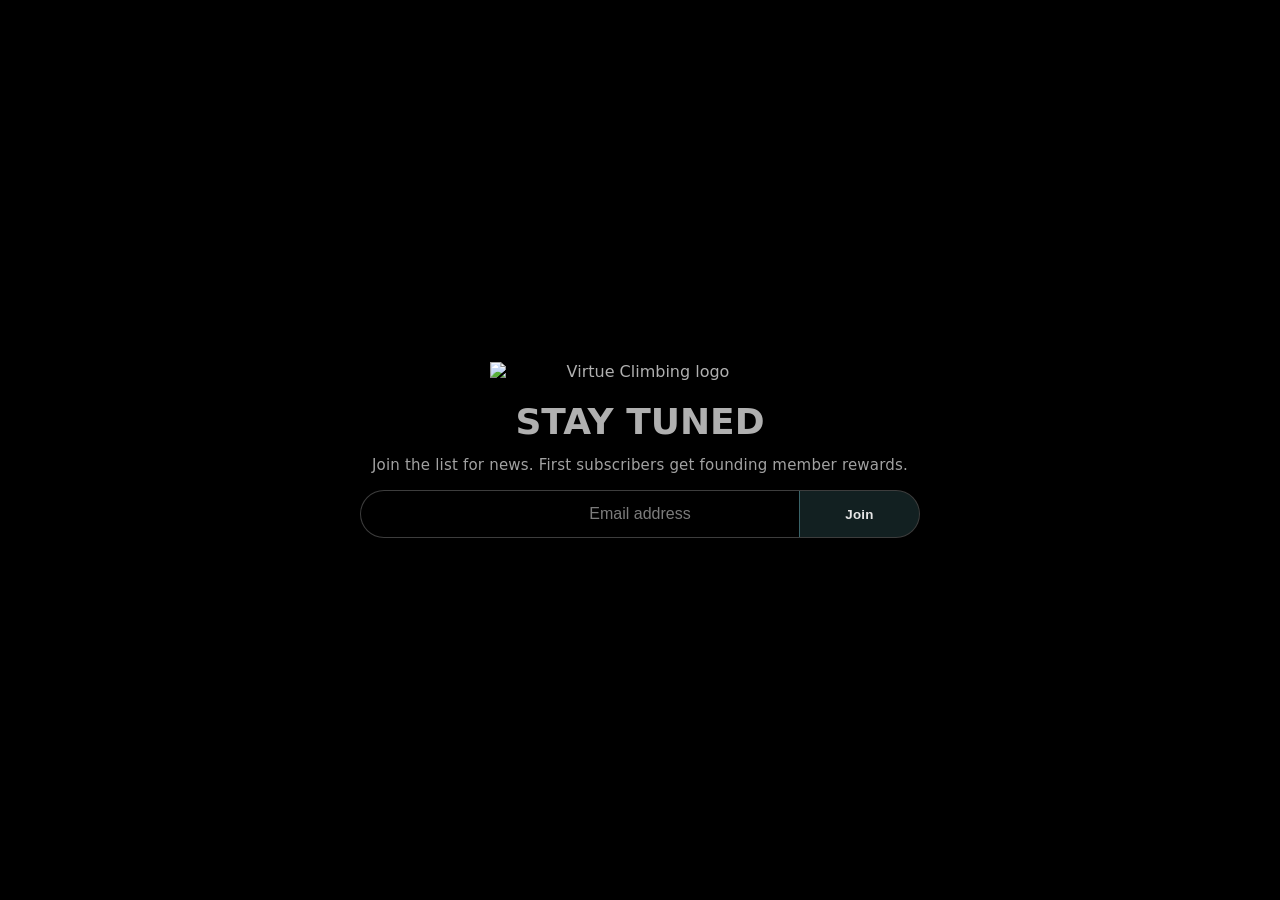
==== index.html @ 7b1ff939 "Add files via upload" ====
<!DOCTYPE html>
<html lang="en">
  <head>
    <meta charset="UTF-8" />
    <meta name="viewport" content="width=device-width, initial-scale=1.0, viewport-fit=cover" />
    <title>Virtue Climbing — Stay Tuned</title>
    <meta name="description" content="Virtue Climbing — coming soon. Join the list for news. First subscribers get founding member rewards." />
    <link rel="stylesheet" href="style.css" />
  </head>
  <body>
    <div id="canvas-container"></div>
    <div class="logo-container">
      <img src="img/logo.png" alt="Virtue Climbing logo" id="logo" />
      <h1>stay tuned</h1>
      <p class="signup-text">Join the list for news. First subscribers get founding member rewards.</p>
      <form class="subscribe-form" action="https://formsubmit.co/zakk.jensen@gmail.com" method="POST" autocomplete="on">
        <input type="hidden" name="_next" value="https://www.virtueclimbing.com/thanks.html" />
        <input type="hidden" name="_subject" value="Virtue Climbing — New subscriber" />
        <input class="honeypot" type="text" name="_honey" tabindex="-1" autocomplete="off" aria-hidden="true" />
        <input type="hidden" name="_template" value="table" />
        <label class="sr-only" for="email">Email address</label>
        <input id="email" name="email" type="email" inputmode="email" autocomplete="email" placeholder="Email address" required />
        <button type="submit">Join</button>
      </form>
    </div>
    <script src="script.js"></script>
  </body>
</html>
---- style.css ----
*{margin:0;padding:0;box-sizing:border-box;user-select:none;-webkit-user-select:none;-moz-user-select:none}
.logo-container img,.logo-container h1{pointer-events:none;will-change:opacity,text-shadow,filter}
img{-webkit-user-drag:none}
::selection{background:transparent}
html,body{width:100%;height:100%;background:#000;font-family:system-ui,-apple-system,"Segoe UI",Roboto,Arial,sans-serif;-webkit-font-smoothing:antialiased;-moz-osx-font-smoothing:grayscale;-webkit-tap-highlight-color:transparent;touch-action:manipulation;overscroll-behavior:none}
body{height:auto;min-height:100vh;min-height:100dvh;min-height:calc(var(--vh,1vh)*100);display:flex;justify-content:center;align-items:center;padding:28px calc(16px + env(safe-area-inset-right)) calc(28px + env(safe-area-inset-bottom)) calc(16px + env(safe-area-inset-left));overflow-x:hidden;overflow-y:auto;-webkit-overflow-scrolling:touch;overscroll-behavior-y:none}
input,button,select,textarea{user-select:text;-webkit-user-select:text;-moz-user-select:text;pointer-events:auto}
.logo-container{position:relative;z-index:2;text-align:center;color:#B0B0B0;pointer-events:none;width:100%;max-width:760px;padding:clamp(16px,4vw,20px);display:flex;flex-direction:column;align-items:center}
#logo{width:300px;margin-bottom:20px;transform:translate3d(0,0,0);-webkit-transform:translate3d(0,0,0);backface-visibility:hidden;-webkit-backface-visibility:hidden}
h1{font-size:36px;font-weight:700;text-transform:uppercase;color:#B0B0B0}
.signup-text{margin-top:14px;font-size:15px;letter-spacing:.2px;opacity:.92;max-width:min(560px,92vw);margin-left:auto;margin-right:auto;text-wrap:balance}
.subscribe-form{--btn-w:clamp(84px,26vw,120px);--pad:clamp(10px,2.4vw,18px);--vpad:clamp(12px,3vw,14px);margin:16px auto 0;width:100%;max-width:560px;position:relative;border-radius:999px;overflow:hidden;border:1px solid rgba(176,176,176,.35);background:rgba(0,0,0,.35);backdrop-filter:blur(10px);-webkit-backdrop-filter:blur(10px);pointer-events:auto}
.subscribe-form *{pointer-events:auto}
.subscribe-form input[type=email]{width:100%;min-width:0;padding:var(--vpad) calc(var(--btn-w) + var(--pad));border:0;background:transparent;color:#E6E6E6;outline:none;font-size:16px;text-align:center}
.subscribe-form input[type=email]::placeholder{color:rgba(176,176,176,.7)}@media (max-width:520px){.subscribe-form input[type=email]{padding-left:var(--pad);padding-right:calc(var(--btn-w) + var(--pad))}}
.subscribe-form:focus-within{border-color:rgba(128,222,234,.8);box-shadow:0 0 0 4px rgba(128,222,234,.14)}
.subscribe-form button{position:absolute;top:0;right:0;height:100%;width:var(--btn-w);padding:0;border:0;border-left:1px solid rgba(128,222,234,.35);background:rgba(128,222,234,.14);color:#E6E6E6;font-weight:700;letter-spacing:.25px;cursor:pointer;display:flex;align-items:center;justify-content:center;transition:background 120ms ease,box-shadow 120ms ease}
.subscribe-form button:hover{background:rgba(128,222,234,.22);box-shadow:inset 0 0 0 1px rgba(128,222,234,.18)}
.subscribe-form button:active{background:rgba(128,222,234,.26)}
@media (max-width:360px){.subscribe-form input[type=email]{font-size:15px}.subscribe-form button{font-size:15px}}
.signup-fineprint{margin-top:10px;font-size:12px;opacity:.75}
.honeypot{display:none!important}
.sr-only{position:absolute;width:1px;height:1px;padding:0;margin:-1px;overflow:hidden;clip:rect(0,0,0,0);white-space:nowrap;border:0}
.thanks-actions{margin-top:14px}
.btn{display:inline-block;padding:12px 16px;border-radius:10px;border:1px solid rgba(128,222,234,.55);background:rgba(0,0,0,.35);color:#E6E6E6;font-weight:700;text-decoration:none;letter-spacing:.3px;pointer-events:auto}
.btn:hover{border-color:rgba(128,222,234,.85);box-shadow:0 0 0 3px rgba(128,222,234,.12)}
.logo-container h1{animation:neonFlicker 6s infinite ease-in-out}
.logo-container img{animation:neonFlickerLogo 7s infinite ease-in-out;animation-delay:.3s}
.logo-container.pulsing h1{animation:neonPulse 3s infinite ease-in-out}
.logo-container.pulsing img{animation:neonPulseLogo 6s infinite ease-in-out;animation-delay:.3s}
.logo-container.no-glow h1,.logo-container.no-glow img{animation:none!important;text-shadow:none!important;filter:none!important}
@keyframes neonFlicker{0%{opacity:0;text-shadow:none}3%{opacity:1;text-shadow:0 0 2px #1565C0,0 0 4px #0D47A1,0 0 6px #0A357A}6%{opacity:0;text-shadow:none}9%{opacity:.8;text-shadow:0 0 2px #1565C0,0 0 4px #0D47A1,0 0 6px #0A357A}12%{opacity:0;text-shadow:none}15%{opacity:.7;text-shadow:0 0 2px #1565C0,0 0 4px #0D47A1,0 0 6px #0A357A}20%{opacity:1;text-shadow:0 0 3px #1565C0,0 0 6px #0D47A1,0 0 9px #0A357A}25%{opacity:.5;text-shadow:0 0 2px #1565C0,0 0 4px #0D47A1,0 0 6px #0A357A}30%,60%{opacity:1;text-shadow:0 0 3px #1565C0,0 0 6px #0D47A1,0 0 9px #0A357A}100%{opacity:1;text-shadow:0 0 3px #1565C0,0 0 6px #0D47A1,0 0 9px #0A357A}}
@keyframes neonPulse{0%{opacity:.8;text-shadow:0 0 1.7px #1565C0,0 0 3.4px #0D47A1,0 0 5px #0A357A}50%{opacity:1;text-shadow:0 0 3.4px #1565C0,0 0 6.8px #0D47A1,0 0 10px #0A357A}100%{opacity:.8;text-shadow:0 0 1.7px #1565C0,0 0 3.4px #0D47A1,0 0 5px #0A357A}}
@keyframes neonFlickerLogo{0%{opacity:0;filter:none}3%{opacity:1;filter:drop-shadow(0 0 2px #80DEEA) drop-shadow(0 0 4px #4FC3F7) drop-shadow(0 0 6px #29B6F6)}6%{opacity:0;filter:none}9%{opacity:.8;filter:drop-shadow(0 0 2px #80DEEA) drop-shadow(0 0 4px #4FC3F7) drop-shadow(0 0 6px #29B6F6)}12%{opacity:0;filter:none}15%{opacity:.6;filter:drop-shadow(0 0 2px #80DEEA) drop-shadow(0 0 4px #4FC3F7) drop-shadow(0 0 6px #29B6F6)}20%{opacity:1;filter:drop-shadow(0 0 3px #80DEEA) drop-shadow(0 0 6px #4FC3F7) drop-shadow(0 0 9px #29B6F6)}25%{opacity:.5;filter:drop-shadow(0 0 2px #80DEEA) drop-shadow(0 0 4px #4FC3F7) drop-shadow(0 0 6px #29B6F6)}30%,60%{opacity:1;filter:drop-shadow(0 0 3px #80DEEA) drop-shadow(0 0 6px #4FC3F7) drop-shadow(0 0 9px #29B6F6)}100%{opacity:1;filter:drop-shadow(0 0 3px #80DEEA) drop-shadow(0 0 6px #4FC3F7) drop-shadow(0 0 9px #29B6F6)}}
@keyframes neonPulseLogo{0%{opacity:1;filter:drop-shadow(0 0 1.2px #80DEEA) drop-shadow(0 0 2.4px #4FC3F7) drop-shadow(0 0 3.6px #29B6F6)}25%{opacity:1;filter:drop-shadow(0 0 1.35px #80DEEA) drop-shadow(0 0 2.7px #4FC3F7) drop-shadow(0 0 4.05px #29B6F6)}50%{opacity:1;filter:drop-shadow(0 0 1.6px #80DEEA) drop-shadow(0 0 3.2px #4FC3F7) drop-shadow(0 0 4.8px #29B6F6)}75%{opacity:1;filter:drop-shadow(0 0 1.35px #80DEEA) drop-shadow(0 0 2.7px #4FC3F7) drop-shadow(0 0 4.05px #29B6F6)}90%{opacity:.98;filter:drop-shadow(0 0 1.3px #80DEEA) drop-shadow(0 0 2.6px #4FC3F7) drop-shadow(0 0 3.9px #29B6F6)}100%{opacity:1;filter:drop-shadow(0 0 1.2px #80DEEA) drop-shadow(0 0 2.4px #4FC3F7) drop-shadow(0 0 3.6px #29B6F6)}}
@media (hover:none) and (pointer:coarse){.logo-container.pulsing h1{animation:neonPulseMobile 3s infinite ease-in-out;text-shadow:none}}
@keyframes neonPulseMobile{0%{opacity:.8;-webkit-filter:drop-shadow(0 0 1px #1565C0) drop-shadow(0 0 2px #0D47A1) drop-shadow(0 0 3px #0A357A);filter:drop-shadow(0 0 1px #1565C0) drop-shadow(0 0 2px #0D47A1) drop-shadow(0 0 3px #0A357A)}50%{opacity:.95;-webkit-filter:drop-shadow(0 0 2px #1565C0) drop-shadow(0 0 4px #0D47A1) drop-shadow(0 0 6px #0A357A);filter:drop-shadow(0 0 2px #1565C0) drop-shadow(0 0 4px #0D47A1) drop-shadow(0 0 6px #0A357A)}100%{opacity:.8;-webkit-filter:drop-shadow(0 0 1px #1565C0) drop-shadow(0 0 2px #0D47A1) drop-shadow(0 0 3px #0A357A);filter:drop-shadow(0 0 1px #1565C0) drop-shadow(0 0 2px #0D47A1) drop-shadow(0 0 3px #0A357A)}}
#canvas-container{position:fixed;top:0;left:0;width:100%;height:100%;z-index:0;touch-action:none}
@media (max-width:600px){h1{font-size:24px}#logo{width:200px}.logo-container{padding:20px}.logo-container img,.logo-container h1{-webkit-transform:translateZ(0);transform:translateZ(0);will-change:transform,opacity,filter,text-shadow}}
@media (max-width:1024px){h1{font-size:28px}#logo{width:250px}}
@media (min-width:1600px){h1{font-size:48px}#logo{width:350px}}
.logo-container{-webkit-touch-callout:none}
@media (max-height:520px){body{align-items:flex-start;padding-top:20px}}

@media (max-width:520px){.subscribe-form{display:flex;flex-direction:column;gap:12px;background:transparent;border:0;backdrop-filter:none;-webkit-backdrop-filter:none;overflow:visible;border-radius:0;box-shadow:none}.subscribe-form:focus-within{border:0;box-shadow:none}.subscribe-form input[type=email]{padding:var(--vpad) var(--pad)!important;border:1px solid rgba(176,176,176,.35);border-radius:999px;background:rgba(0,0,0,.35);backdrop-filter:blur(10px);-webkit-backdrop-filter:blur(10px)}.subscribe-form input[type=email]:focus{border-color:rgba(128,222,234,.8);box-shadow:0 0 0 4px rgba(128,222,234,.14)}.subscribe-form button{position:static;top:auto;right:auto;height:auto;width:100%;padding:var(--vpad) 0;border:1px solid rgba(128,222,234,.38);border-radius:999px;background:linear-gradient(to bottom,rgba(128,222,234,.22),rgba(128,222,234,.12));box-shadow:inset 0 1px 0 rgba(255,255,255,.08)}.subscribe-form button:active{background:linear-gradient(to bottom,rgba(128,222,234,.26),rgba(128,222,234,.14))}}
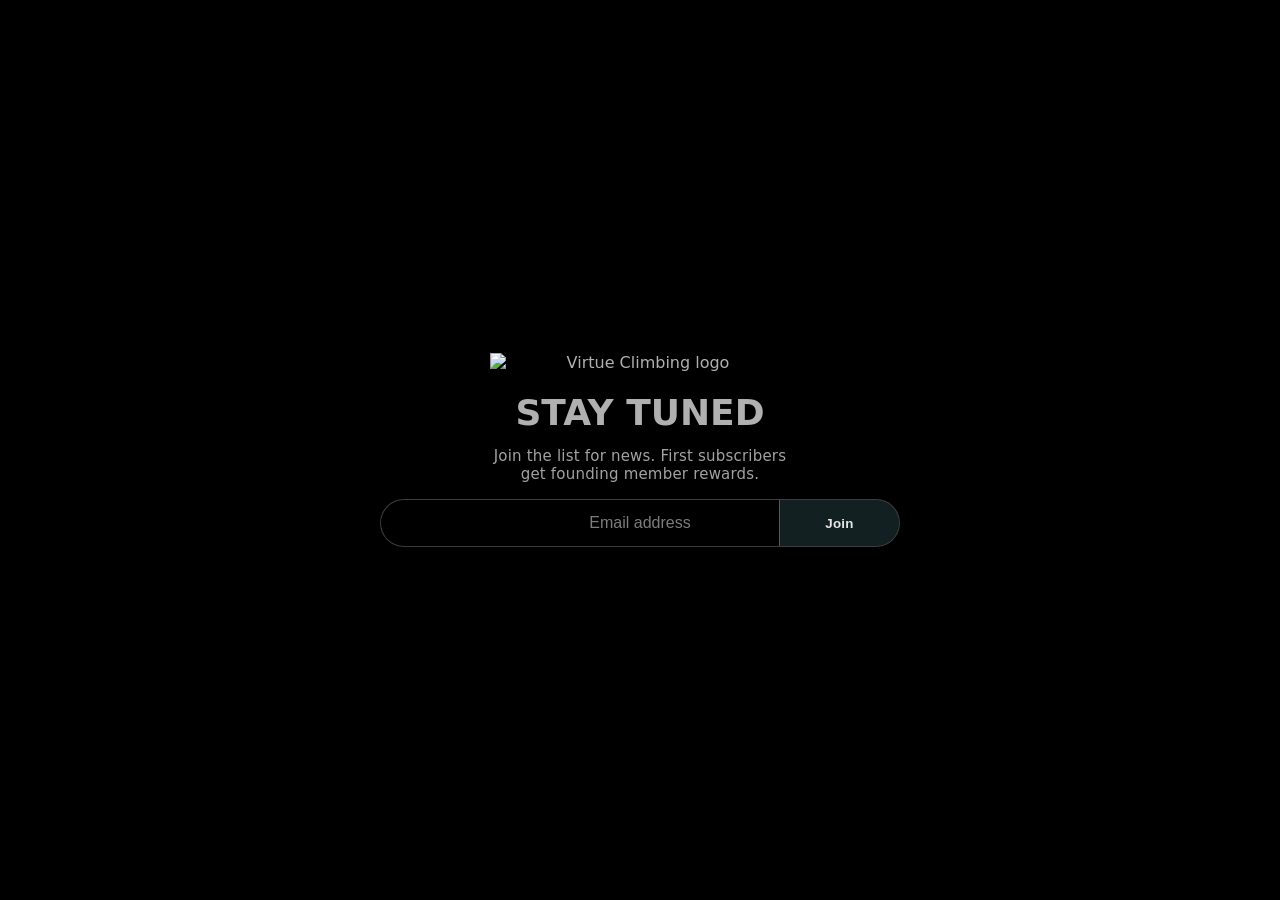
==== commit 043c65a5: "Add files via upload" ====
--- a/index.html
+++ b/index.html
@@ -13,7 +13,7 @@
       <img src="img/logo.png" alt="Virtue Climbing logo" id="logo" />
       <h1>stay tuned</h1>
       <p class="signup-text">Join the list for news. First subscribers get founding member rewards.</p>
-      <form class="subscribe-form" action="https://formsubmit.co/zakk.jensen@gmail.com" method="POST" autocomplete="on">
+      <form class="subscribe-form" action="https://formsubmit.co/55794292a11c661e221bdf8e09c1ce7f" method="POST" autocomplete="on">
         <input type="hidden" name="_next" value="https://www.virtueclimbing.com/thanks.html" />
         <input type="hidden" name="_subject" value="Virtue Climbing — New subscriber" />
         <input class="honeypot" type="text" name="_honey" tabindex="-1" autocomplete="off" aria-hidden="true" />
--- a/style.css
+++ b/style.css
@@ -8,10 +8,11 @@
 .logo-container{position:relative;z-index:2;text-align:center;color:#B0B0B0;pointer-events:none;width:100%;max-width:760px;padding:clamp(16px,4vw,20px);display:flex;flex-direction:column;align-items:center}
 #logo{width:300px;margin-bottom:20px;transform:translate3d(0,0,0);-webkit-transform:translate3d(0,0,0);backface-visibility:hidden;-webkit-backface-visibility:hidden}
 h1{font-size:36px;font-weight:700;text-transform:uppercase;color:#B0B0B0}
-.signup-text{margin-top:14px;font-size:15px;letter-spacing:.2px;opacity:.92;max-width:min(560px,92vw);margin-left:auto;margin-right:auto;text-wrap:balance}
-.subscribe-form{--btn-w:clamp(84px,26vw,120px);--pad:clamp(10px,2.4vw,18px);--vpad:clamp(12px,3vw,14px);margin:16px auto 0;width:100%;max-width:560px;position:relative;border-radius:999px;overflow:hidden;border:1px solid rgba(176,176,176,.35);background:rgba(0,0,0,.35);backdrop-filter:blur(10px);-webkit-backdrop-filter:blur(10px);pointer-events:auto}
+.signup-text{margin-top:14px;font-size:15px;letter-spacing:.2px;opacity:.92;max-width:min(520px,92vw);margin-left:auto;margin-right:auto;text-wrap:balance}
+.subscribe-form{--btn-w:clamp(84px,26vw,120px);--pad:clamp(10px,2.4vw,18px);--vpad:clamp(12px,3vw,14px);margin:16px auto 0;width:100%;max-width:520px;position:relative;border-radius:999px;overflow:hidden;border:1px solid rgba(176,176,176,.35);background:rgba(0,0,0,.35);backdrop-filter:blur(10px);-webkit-backdrop-filter:blur(10px);pointer-events:auto}
 .subscribe-form *{pointer-events:auto}
 .subscribe-form input[type=email]{width:100%;min-width:0;padding:var(--vpad) calc(var(--btn-w) + var(--pad));border:0;background:transparent;color:#E6E6E6;outline:none;font-size:16px;text-align:center}
+.subscribe-form input[type=email]:-webkit-autofill,.subscribe-form input[type=email]:-webkit-autofill:hover,.subscribe-form input[type=email]:-webkit-autofill:focus,.subscribe-form input[type=email]:-webkit-autofill:active{-webkit-text-fill-color:#E6E6E6!important;caret-color:#E6E6E6!important;-webkit-box-shadow:0 0 0 1000px rgba(0,0,0,.35) inset!important;box-shadow:0 0 0 1000px rgba(0,0,0,.35) inset!important;background-color:transparent!important;transition:background-color 9999s ease-out 0s;border-radius:999px}
 .subscribe-form input[type=email]::placeholder{color:rgba(176,176,176,.7)}@media (max-width:520px){.subscribe-form input[type=email]{padding-left:var(--pad);padding-right:calc(var(--btn-w) + var(--pad))}}
 .subscribe-form:focus-within{border-color:rgba(128,222,234,.8);box-shadow:0 0 0 4px rgba(128,222,234,.14)}
 .subscribe-form button{position:absolute;top:0;right:0;height:100%;width:var(--btn-w);padding:0;border:0;border-left:1px solid rgba(128,222,234,.35);background:rgba(128,222,234,.14);color:#E6E6E6;font-weight:700;letter-spacing:.25px;cursor:pointer;display:flex;align-items:center;justify-content:center;transition:background 120ms ease,box-shadow 120ms ease}
